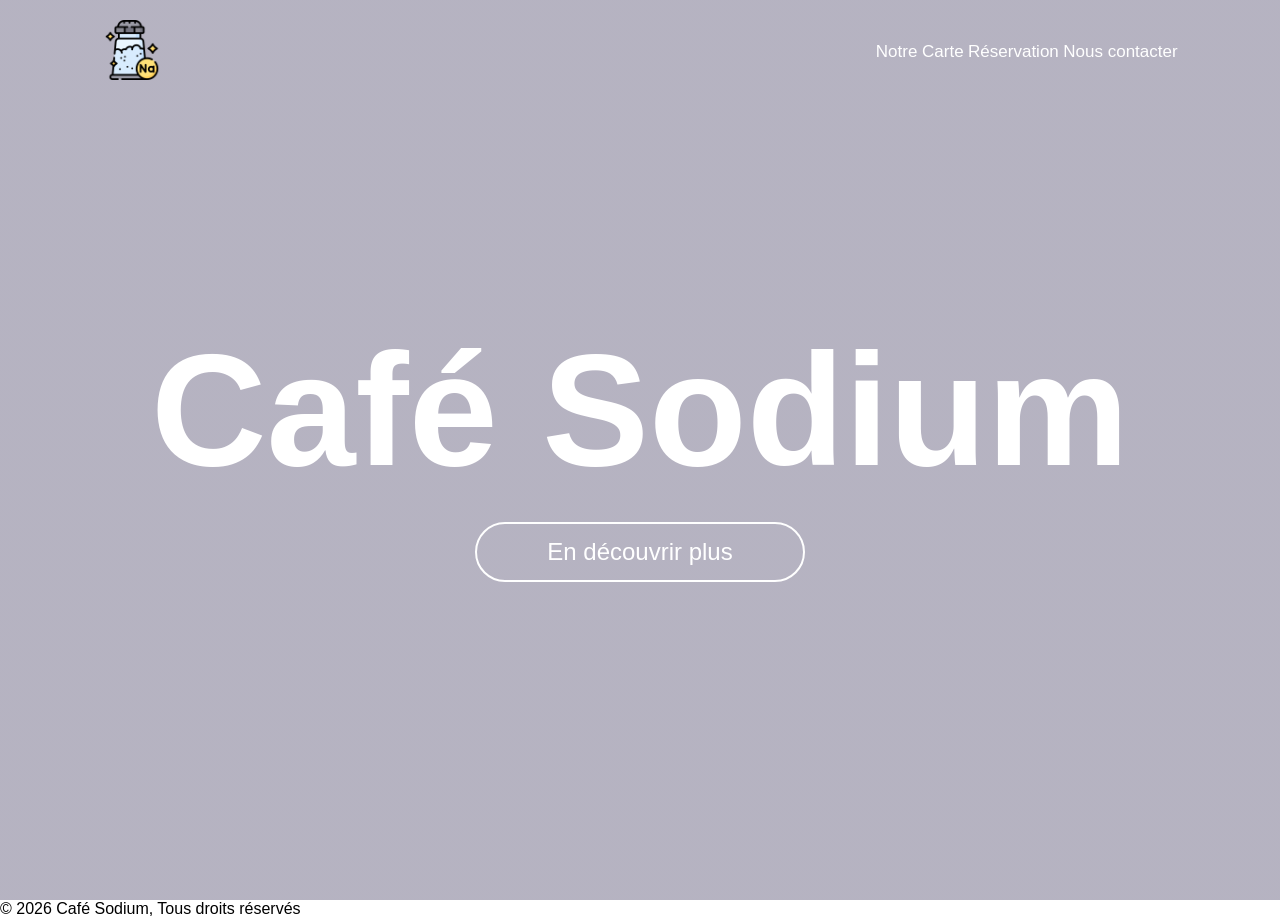
==== carte.html @ e56fb4b9 "Page d'accueil" ====
<!DOCTYPE html>
<html lang="en">
<head>
    <meta charset="UTF-8">
    <meta name="viewport" content="width=device-width, initial-scale=1.0">
    <link href="styles/style.css" rel="stylesheet"/>
    <title>Accueil - Le Café Sodium</title>
    <link rel="icon" type="image/png" href="img/4027028.png">
</head>
<body>

<div class="hero">

    <video autoplay loop muted plays-inline class="back-video">
        <source src="img/Kávé összefoglaló - marketing videó.mp4" type="video/mp4">
    </video>

    <nav>
        <a href="index.html">
            <img src="./img/10153721.png" alt="Logo Sodium" class="logo">
        </a>
        <ul>
            <li>
                <a href="carte.html">Notre Carte</a>
                <a href="#">Réservation</a>
                <a href="#">Nous contacter</a>
            </li>
        </ul>
    </nav>
    <div class="content">
        <h1>Café Sodium</h1>
        <a href="#">En découvrir plus</a>
    </div>
</div>


    </nav>
    <footer>
        <p>© 2026 Café Sodium, Tous droits réservés</p>
    </footer>
</body>
</html>
---- styles/style.css ----
* {
    margin: 0;
    padding: 0;
    box-sizing: border-box;
    font-family: 'Poppins', sans-serif;
}

.hero {
    width: 100%;
    height: 100vh;
    background-image: linear-gradient(
        rgba(12,3,51,0.3),
        rgba(12,3,51,0.3)
    );
    position: relative;
    padding: 0 5%;
    display: flex;
    align-items: center;
    justify-content: center;
}


/* Menu de navigation */
nav {
    width: 100%;
    position: absolute;
    top: 0;
    left: 0;
    padding: 20px 8%;
    display: flex;
    align-items: center;
    justify-content: space-between;
}

/* Logo principal */
nav .logo {
    width: 60px;
}

/* Liens */
nav ul {
    display: flex;
    align-items: center;
    gap: 40px;
}

nav ul li {
    list-style: none;
}

nav ul li a {
    text-decoration: none;
    color: #fff;
    font-size: 17px;
}

/* Le Contenu */
.content {
    text-align: center;
}
.content h1 {
    font-size: 160px;
    color: #fff;
    font-weight: 600;
}
.content a {
    text-decoration: none;
    display: inline-block;
    color: #fff;
    font-size: 24px;
    border: 2px solid #fff;
    padding: 14px 70px;
    border-radius: 50px;
    margin-top: 20px;
}

/* Vidéo de fond */
.back-video {
    position: absolute;
    right: 0;
    bottom: 0;
    left: 0;
    top: 0;
    width: 100%;
    height: 100%;
    object-fit: cover;
    z-index: -1;
}
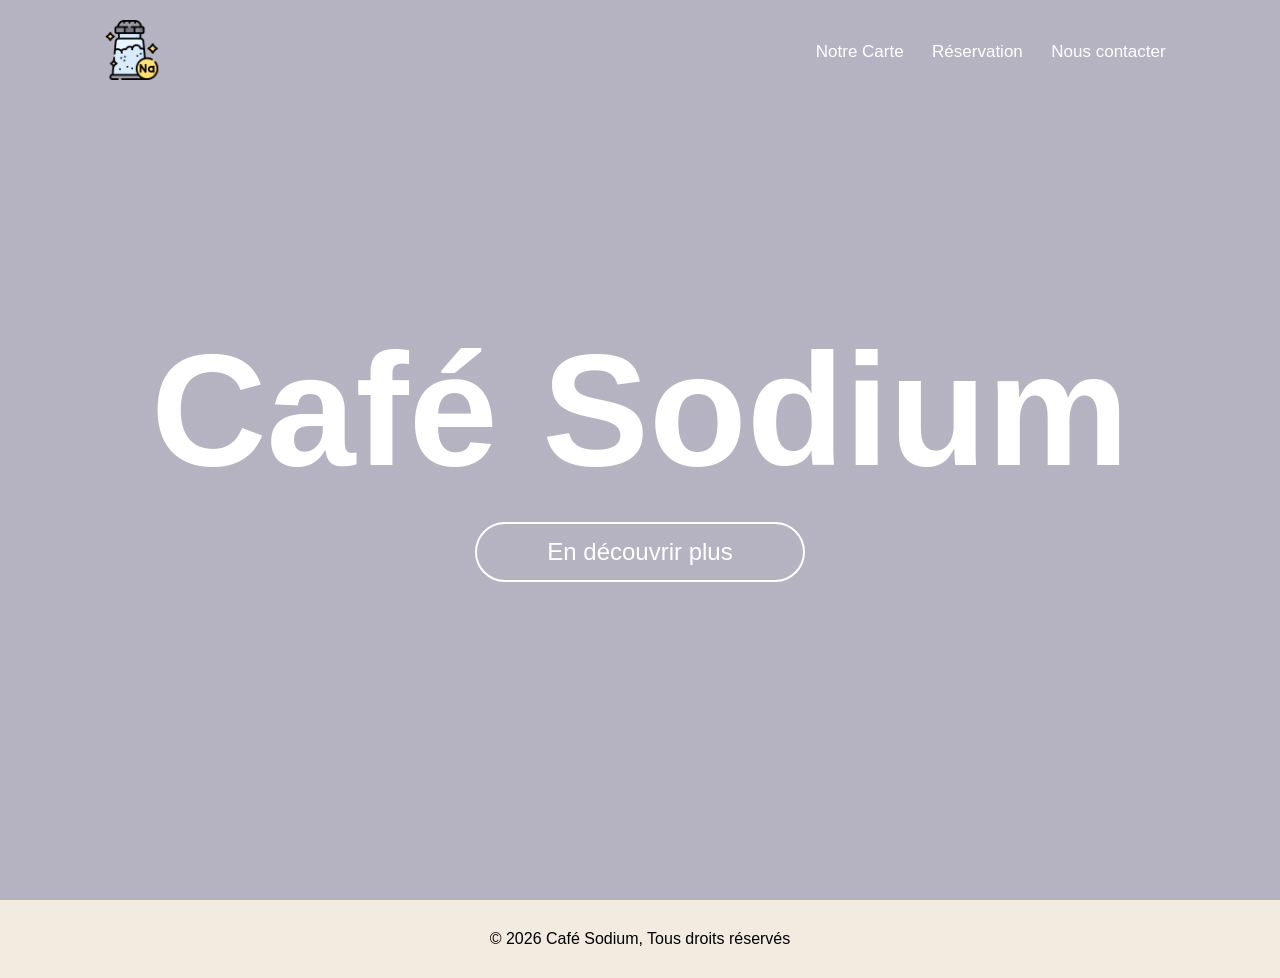
==== commit 42b63fdb: "Finalisation du lecteur" ====
--- a/carte.html
+++ b/carte.html
@@ -22,8 +22,8 @@
         <ul>
             <li>
                 <a href="carte.html">Notre Carte</a>
-                <a href="#">Réservation</a>
-                <a href="#">Nous contacter</a>
+                <a href="reservation.html">Réservation</a>
+                <a href="contact.html">Nous contacter</a>
             </li>
         </ul>
     </nav>
--- a/styles/style.css
+++ b/styles/style.css
@@ -5,12 +5,56 @@
     font-family: 'Poppins', sans-serif;
 }
 
+html {
+    scroll-behavior: smooth;
+}
+
+h1, h2, h3, h4, h5 {
+    font-weight: 500;
+    text-transform: capitalize;
+}
+
+.header_0 {
+    font-size: 86px;
+}
+
+.header_1 {
+    font-size: 63px;
+}
+
+.header_2 {
+    font-size: 38px;
+}
+.header_3 {
+    font-size: 63px;
+    
+}
+
+.center_text {
+    text-align: center;
+}
+
+.ptb_1 {
+    padding: 40px 0;
+}
+
+.content_section {
+    max-width: 1280px;
+    margin: auto;
+    overflow: hidden;
+}
+
+
+/* =========================
+   HERO
+   ========================= */
+
 .hero {
     width: 100%;
     height: 100vh;
     background-image: linear-gradient(
-        rgba(12,3,51,0.3),
-        rgba(12,3,51,0.3)
+        rgba(12, 3, 51, 0.3),
+        rgba(12, 3, 51, 0.3)
     );
     position: relative;
     padding: 0 5%;
@@ -20,28 +64,36 @@
 }
 
 
-/* Menu de navigation */
+/* =========================
+   MENU DE NAVIGATION
+   ========================= */
+
 nav {
+    display: flex;
     width: 100%;
     position: absolute;
     top: 0;
     left: 0;
+    gap: 60px;
     padding: 20px 8%;
-    display: flex;
     align-items: center;
     justify-content: space-between;
 }
 
+
 /* Logo principal */
+
 nav .logo {
     width: 60px;
 }
 
+
 /* Liens */
+
 nav ul {
     display: flex;
     align-items: center;
-    gap: 40px;
+    gap: 50px;
 }
 
 nav ul li {
@@ -49,20 +101,34 @@
 }
 
 nav ul li a {
+    padding: 12px;
     text-decoration: none;
     color: #fff;
     font-size: 17px;
-}
-
-/* Le Contenu */
+    gap: 40px;
+    font-family: 'Consolas', sans-serif;
+}
+
+nav ul li a:hover {
+    background-color: rgba(255, 255, 255, 0.2);
+    border-radius: 4px;
+}
+
+
+/* =========================
+   CONTENU HERO
+   ========================= */
+
 .content {
     text-align: center;
 }
+
 .content h1 {
     font-size: 160px;
     color: #fff;
     font-weight: 600;
 }
+
 .content a {
     text-decoration: none;
     display: inline-block;
@@ -72,9 +138,14 @@
     padding: 14px 70px;
     border-radius: 50px;
     margin-top: 20px;
-}
-
-/* Vidéo de fond */
+    font-family: 'Consolas', sans-serif;
+}
+
+
+/* =========================
+   VIDÉO DE FOND
+   ========================= */
+
 .back-video {
     position: absolute;
     right: 0;
@@ -85,4 +156,54 @@
     height: 100%;
     object-fit: cover;
     z-index: -1;
+}
+
+
+/* sections cafés */
+
+.location_section {
+    background-color: #f1ebe0;
+}
+
+.location_section_top_text {
+    font-size: 20px;
+    padding-bottom: 30px;
+}
+
+
+/* grille cafés */
+
+.locations {
+    display: grid;
+    grid-template-columns: repeat(2, 1fr);
+    gap: 30px;
+    padding: 16px;
+}
+
+
+/* Chaque café */
+
+.location {
+    padding: 30px;
+}
+
+.location_text {
+    padding-top: 5px;
+}
+
+.location img {
+    width: 50;
+    height: 250px;
+    object-fit: cover;
+    border-radius: 10px;
+    display: block;
+    margin-bottom: 20px;
+}
+
+/* FOOTER */
+
+footer {
+    text-align: center;
+    padding: 30px;
+    background-color: #f1ebe0;
 }
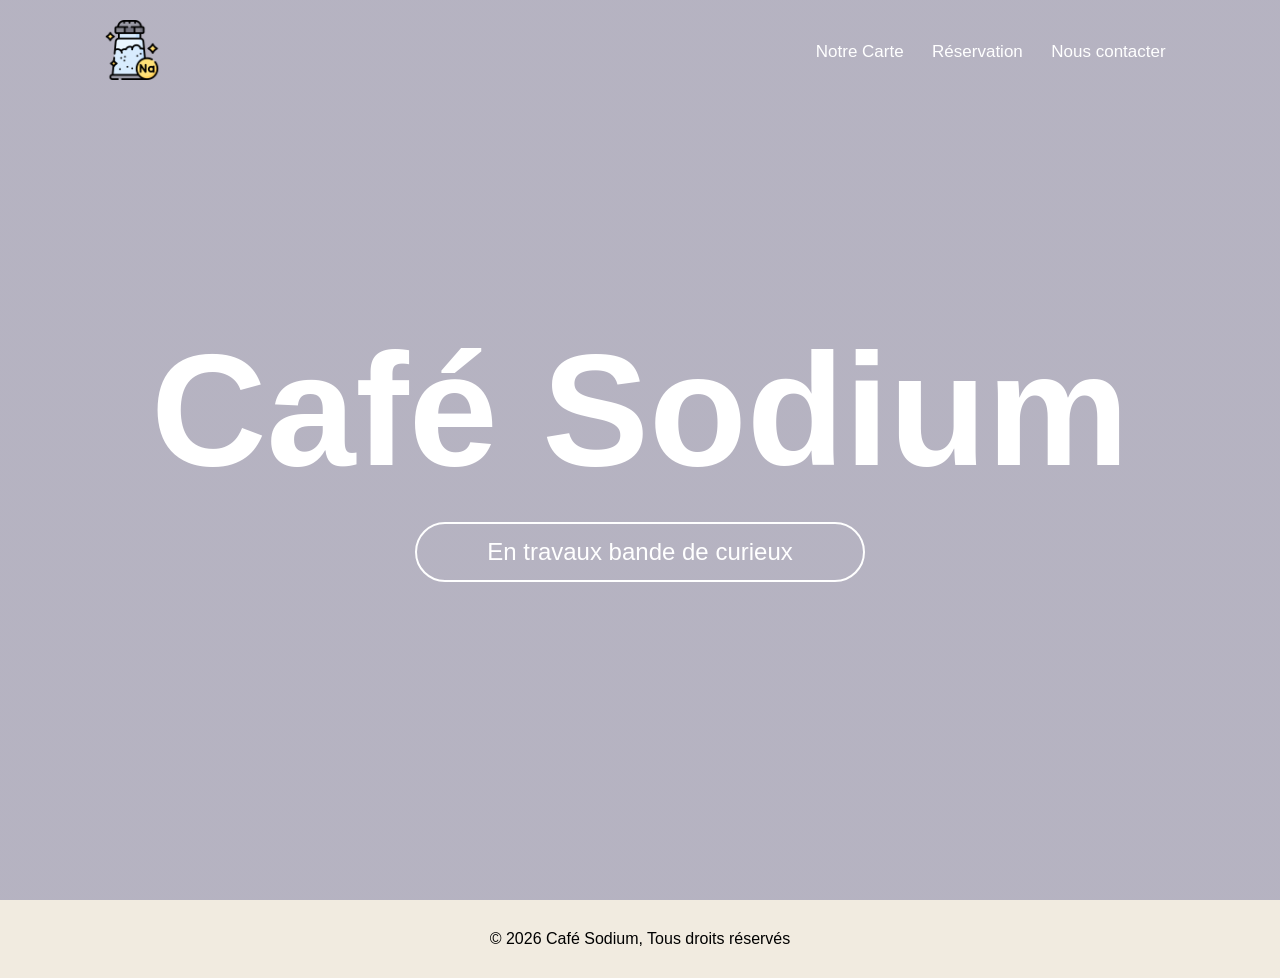
==== commit 04b82b68: "ajout d'un script qui met une musique à l'arrivé d'un utilisateur + ajout de musique + changement de" ====
--- a/carte.html
+++ b/carte.html
@@ -29,7 +29,7 @@
     </nav>
     <div class="content">
         <h1>Café Sodium</h1>
-        <a href="#">En découvrir plus</a>
+        <a href="index.html">En travaux bande de curieux</a>
     </div>
 </div>
 
--- a/styles/style.css
+++ b/styles/style.css
@@ -45,10 +45,7 @@
 }
 
 
-/* =========================
-   HERO
-   ========================= */
-
+/* hero */
 .hero {
     width: 100%;
     height: 100vh;
@@ -63,11 +60,7 @@
     justify-content: center;
 }
 
-
-/* =========================
-   MENU DE NAVIGATION
-   ========================= */
-
+/* le menu de navigation */
 nav {
     display: flex;
     width: 100%;
@@ -81,15 +74,13 @@
 }
 
 
-/* Logo principal */
-
+/* logo principal */
 nav .logo {
     width: 60px;
 }
 
 
-/* Liens */
-
+/* liens */
 nav ul {
     display: flex;
     align-items: center;
@@ -112,13 +103,11 @@
 nav ul li a:hover {
     background-color: rgba(255, 255, 255, 0.2);
     border-radius: 4px;
-}
-
-
-/* =========================
-   CONTENU HERO
-   ========================= */
-
+    color: #f1ebe0;
+}
+
+
+/* contenu hero */
 .content {
     text-align: center;
 }
@@ -141,11 +130,12 @@
     font-family: 'Consolas', sans-serif;
 }
 
-
-/* =========================
-   VIDÉO DE FOND
-   ========================= */
-
+.content a:hover {
+    color: #FFB27F;
+}
+
+
+/* vidéo de fond */
 .back-video {
     position: absolute;
     right: 0;
@@ -158,9 +148,18 @@
     z-index: -1;
 }
 
+/* bouton play/pause pour vidéo de fond */
+#btn-video {
+    position: absolute;
+    bottom: 10px;
+    left: 20px;
+    z-index: 1000;
+    background-color: transparent;
+    border: transparent;
+}
+
 
 /* sections cafés */
-
 .location_section {
     background-color: #f1ebe0;
 }
@@ -172,7 +171,6 @@
 
 
 /* grille cafés */
-
 .locations {
     display: grid;
     grid-template-columns: repeat(2, 1fr);
@@ -181,8 +179,7 @@
 }
 
 
-/* Chaque café */
-
+/* chaque café */
 .location {
     padding: 30px;
 }
@@ -200,8 +197,7 @@
     margin-bottom: 20px;
 }
 
-/* FOOTER */
-
+/* footer */
 footer {
     text-align: center;
     padding: 30px;
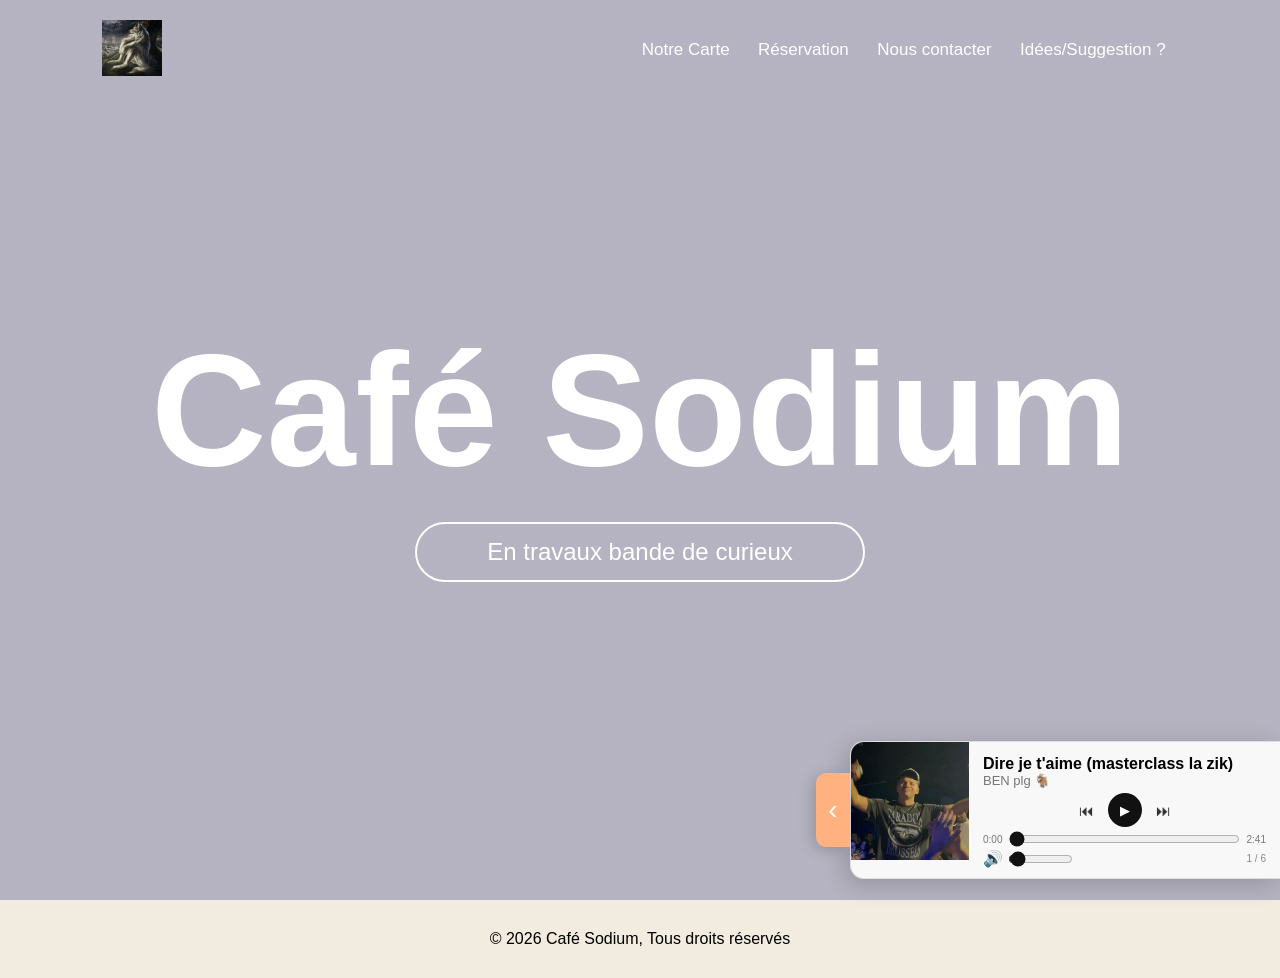
==== commit 66a36895: "Ajout d'un onglet 'Suggestion'" ====
--- a/carte.html
+++ b/carte.html
@@ -4,10 +4,62 @@
     <meta charset="UTF-8">
     <meta name="viewport" content="width=device-width, initial-scale=1.0">
     <link href="styles/style.css" rel="stylesheet"/>
-    <title>Accueil - Le Café Sodium</title>
-    <link rel="icon" type="image/png" href="img/4027028.png">
+    <link href="styles/lecteur-audio.css" rel="stylesheet"/>
+    <title>La Carte - Le Café Sodium</title>
+    <link rel="icon" type="image/png" href="img/So.png">
 </head>
 <body>
+
+    <!-- structure du lecteur audio -->
+  <div class="audio-player" id="audioPlayer">
+
+    <button class="player-tab" id="playerTab" type="button"
+            aria-label="Afficher ou masquer le lecteur"
+            title="Afficher / masquer le lecteur">
+      <span id="tabIcon">‹</span>
+    </button>
+
+    <div class="player-card">
+
+      <div class="cover-wrapper">
+        <img id="cover" src="img/So.png" alt="Pochette">
+      </div>
+
+      <div class="player-main">
+
+        <div class="track-info">
+          <div class="track-title" id="trackTitle">Chargement...</div>
+          <div class="track-artist" id="trackArtist">—</div>
+        </div>
+
+        <div class="controls">
+          <button id="prevBtn" class="control-btn" type="button" title="Précédent">⏮</button>
+          <button id="playBtn" class="play-btn" type="button" title="Lecture / pause">▶</button>
+          <button id="nextBtn" class="control-btn" type="button" title="Suivant">⏭</button>
+        </div>
+
+        <div class="progress-row">
+          <span id="currentTime">0:00</span>
+          <input id="progress" type="range" min="0" max="100" value="0" step="0.1">
+          <span id="duration">0:00</span>
+        </div>
+
+        <div class="bottom-row">
+          <div class="volume">
+            <span>🔊</span>
+            <input id="volume" type="range" min="0" max="1" value="1" step="0.01">
+          </div>
+
+          <div class="track-counter" id="trackCounter">0 / 0</div>
+        </div>
+
+      </div>
+    </div>
+  </div>
+
+  <audio id="audio" preload="metadata"></audio>
+
+  <script src="scripts/audio.js" defer></script>
 
 <div class="hero">
 
@@ -17,13 +69,14 @@
 
     <nav>
         <a href="index.html">
-            <img src="./img/10153721.png" alt="Logo Sodium" class="logo">
+            <img src="./img/rien.JPG" alt="Logo Sodium" class="logo">
         </a>
         <ul>
             <li>
                 <a href="carte.html">Notre Carte</a>
                 <a href="reservation.html">Réservation</a>
                 <a href="contact.html">Nous contacter</a>
+                <a href="suggestion.html">Idées/Suggestion ?</a>
             </li>
         </ul>
     </nav>
--- a/styles/lecteur-audio.css
+++ b/styles/lecteur-audio.css
@@ -0,0 +1,225 @@
+/* =========================
+   LECTEUR
+   ========================= */
+
+.audio-player {
+  position: fixed;
+  right: 0;
+  top: 90%;
+  z-index: 9999;
+  transform: translateY(-50%);
+  display: flex;
+  align-items: center;
+  transition: transform 0.4s cubic-bezier(.4,0,.2,1);
+}
+
+/* Etat caché :
+   le lecteur sort vers la droite,
+   mais la languette reste visible. */
+.audio-player.is-hidden {
+  transform: translate(100%, -50%);
+}
+
+/* =========================
+   LANGUETTE
+   ========================= */
+
+.player-tab {
+  position: absolute;
+  left: -34px;
+  top: 50%;
+  transform: translateY(-50%);
+
+  width: 34px;
+  height: 74px;
+
+  border: 0;
+  border-radius: 10px 0 0 10px;
+
+  background: #FFB27F;
+  color: white;
+
+  cursor: pointer;
+  font-size: 28px;
+  line-height: 1;
+
+  display: flex;
+  align-items: center;
+  justify-content: center;
+
+  box-shadow: -3px 3px 15px rgba(0,0,0,.18);
+}
+
+.player-tab:hover {
+  background: #FFA800;
+}
+
+/* apparence du lecteur */
+
+.player-card {
+  width: 430px;
+  min-height: 118px;
+
+  display: flex;
+
+  background: rgba(250, 250, 250, 0.97);
+  border: 1px solid #ddd;
+  border-right: 0;
+
+  border-radius: 14px 0 0 14px;
+
+  overflow: hidden;
+
+  box-shadow: -5px 5px 25px rgba(0,0,0,.18);
+}
+
+/* apparence de la pochette */
+
+.cover-wrapper {
+  width: 118px;
+  height: 118px;
+  flex-shrink: 0;
+  background: #ddd;
+}
+
+.cover-wrapper img {
+  width: 100%;
+  height: 100%;
+  display: block;
+  object-fit: cover;
+}
+
+/* Partie droite */
+
+.player-main {
+  flex: 1;
+  min-width: 0;
+  padding: 13px 14px 10px;
+}
+
+/* informations des musiques */
+
+.track-info {
+  min-width: 0;
+  margin-bottom: 5px;
+}
+
+.track-title,
+.track-artist {
+  white-space: nowrap;
+  overflow: hidden;
+  text-overflow: ellipsis;
+}
+
+.track-title {
+  font-size: 16px;
+  font-weight: 700;
+}
+
+.track-artist {
+  margin-top: px;
+  font-size: 13px;
+  color: #777;
+}
+
+/* apparences des boutons */
+
+.controls {
+  display: flex;
+  align-items: center;
+  justify-content: center;
+  gap: 7px;
+  margin: 4px 0;
+}
+
+.control-btn,
+.play-btn {
+  border: 0;
+  background: transparent;
+  cursor: pointer;
+}
+
+.control-btn {
+  width: 29px;
+  height: 29px;
+  font-size: 15px;
+  color: #333;
+}
+
+.play-btn {
+  width: 34px;
+  height: 34px;
+  border-radius: 50%;
+  background: #111;
+  color: white;
+  font-size: 13px;
+}
+
+.control-btn:hover {
+  color: #000;
+}
+
+.play-btn:hover {
+  transform: scale(1.06);
+}
+
+/* barre de progression */
+
+.progress-row {
+  display: flex;
+  align-items: center;
+  gap: 7px;
+  font-size: 10px;
+  color: #777;
+}
+
+#progress {
+  flex: 1;
+  min-width: 0;
+  accent-color: #111;
+  cursor: pointer;
+}
+
+/* (bis) lignes volume, boutons et progression */
+
+.bottom-row {
+  display: flex;
+  justify-content: space-between;
+  align-items: center;
+  margin-top: 2px;
+}
+
+.volume {
+  display: flex;
+  align-items: center;
+  gap: 5px;
+}
+
+#volume {
+  width: 65px;
+  accent-color: #111;
+  cursor: pointer;
+}
+
+.track-counter {
+  font-size: 10px;
+  color: #888;
+}
+
+/* test pour les téléphones */
+
+@media (max-width: 600px) {
+  .player-card {
+    width: min(360px, calc(100vw - 20px));
+    min-height: 100px;
+  }
+
+  .cover-wrapper {
+    width: 100px;
+    height: 100px;
+  }
+
+  .player-main {
+    padding: 10px;
+  }
+}
